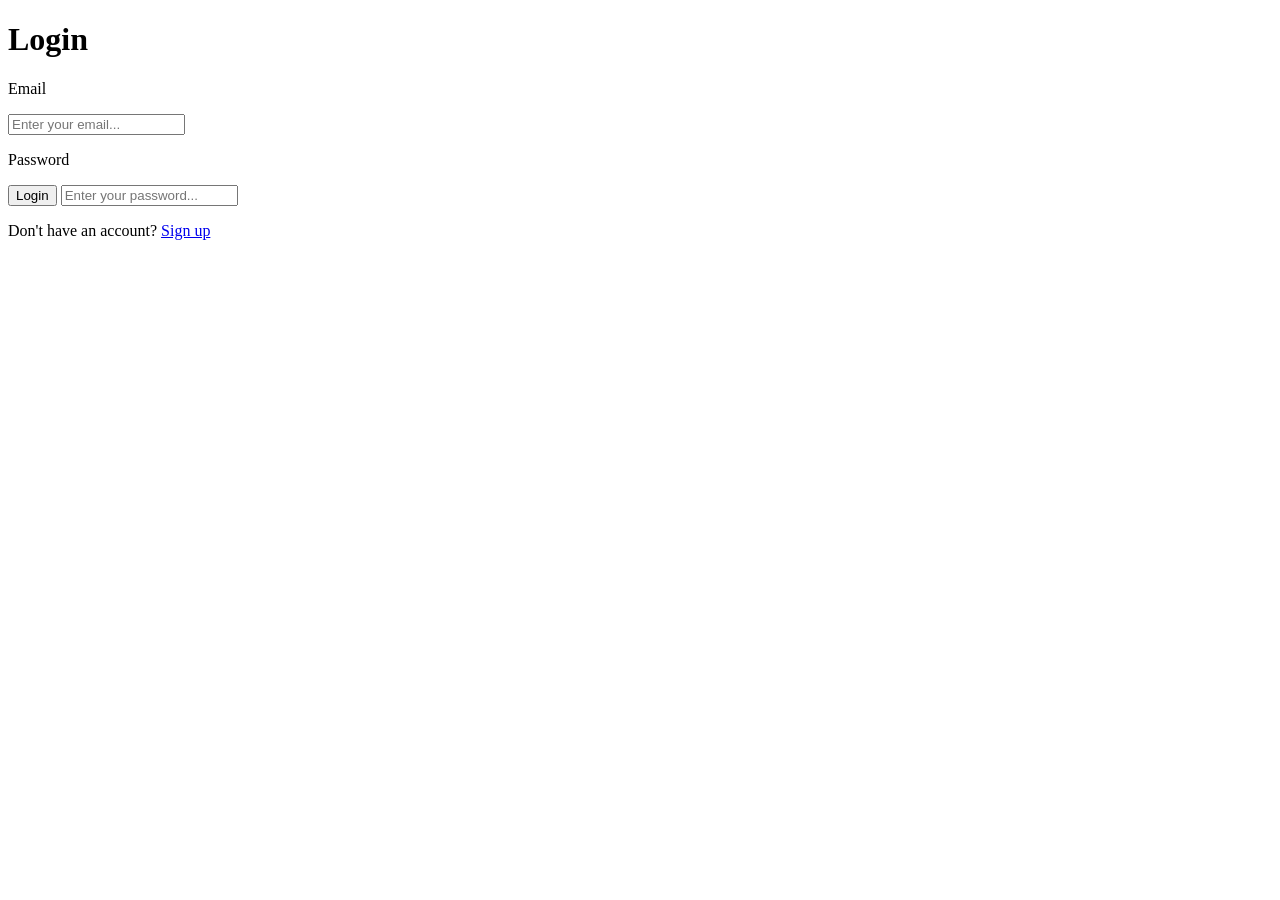
==== login/log.html @ 5ea314b5 "log and reg, html css js" ====
<!DOCTYPE html>
<html lang="en">
<head>
    <meta charset="UTF-8">
    <meta name="viewport" content="width=device-width, initial-scale=1.0">
    <title>Login</title>
    <link rel="stylesheet" href="style-log.css">
</head>
<body>
    <div class="wrapper">
        <h1 class="log">Login</h1>
            <p class="ema">Email</p>
                <input type="text" class="email" placeholder="Enter your email...">
                    <p class="pas">Password</p>
                <button class="log" id="login-btn">Login</button>
            <input type="password" class="password" placeholder="Enter your password...">
        <p class="idn">Don't have an account? <a href="/register/reg.html">Sign up</a></p>
        <script src="script-log.js"></script>
    </div>
</body>
</html>
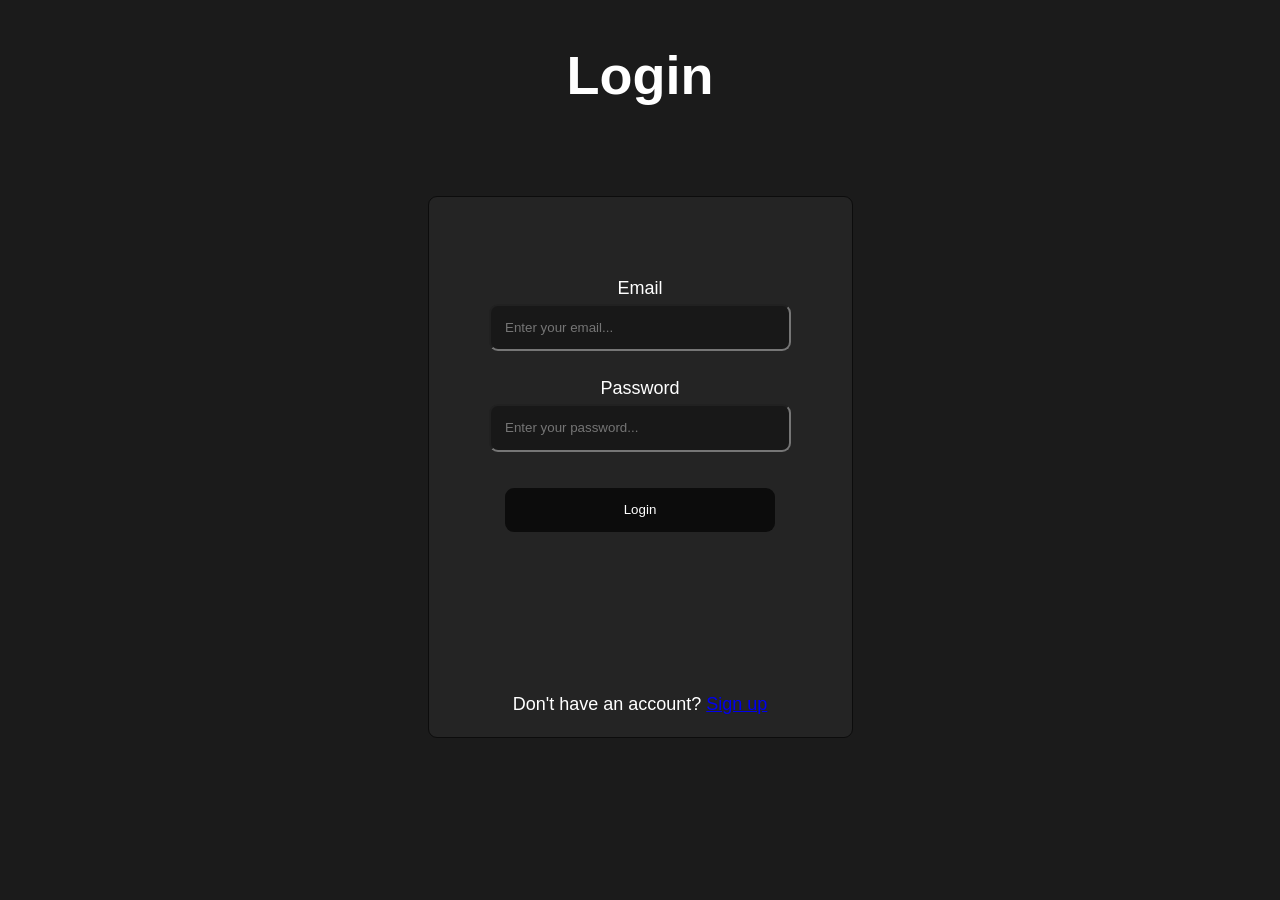
==== commit 6f955b46: "log, reg, finish" ====
--- a/login/log.html
+++ b/login/log.html
@@ -9,12 +9,14 @@
 <body>
     <div class="wrapper">
         <h1 class="log">Login</h1>
+    <div class="cont">
             <p class="ema">Email</p>
                 <input type="text" class="email" placeholder="Enter your email...">
                     <p class="pas">Password</p>
-                <button class="log" id="login-btn">Login</button>
-            <input type="password" class="password" placeholder="Enter your password...">
+                    <input type="password" class="password" placeholder="Enter your password...">
+                <button class="log-" id="login-btn">Login</button>
         <p class="idn">Don't have an account? <a href="/register/reg.html">Sign up</a></p>
+    </div>
         <script src="script-log.js"></script>
     </div>
 </body>
--- a/login/style-log.css
+++ b/login/style-log.css
@@ -0,0 +1,76 @@
+body
+{
+    background-color: #1b1b1b;
+    font-family: Arial, sans-serif;
+    color: #ffffff;
+    text-align: center;
+    align-items: center;
+    display: flex;
+    justify-content: center;
+    
+}
+.cont
+{
+    margin-top: 10vh;
+    margin: 5vh;
+    border: 1px solid #0c0c0c;
+    background-color: #242424;
+    width: 47vh;
+    height: 60vh;
+    border-radius: 1vh;
+}
+.log
+{
+    margin-bottom: 10vh;
+    font-size: 6vh;
+    color: #ffffff;
+}
+.ema
+{
+    font-size: 2vh;
+    margin-top: 9vh;
+    margin-bottom: 0.5vh;
+}
+.email
+{
+    color: #ffffff;
+    background-color: #181818;
+    border-radius: 1vh;
+    padding: 1.6vh;
+    width: 30vh;
+}
+.pas
+{
+    font-size: 2vh;
+    margin-top: 3vh;
+    margin-bottom: 0.5vh;
+}
+.password
+{
+    color: #ffffff;
+    background-color: #181818;
+    border-radius: 1vh;
+    padding: 1.6vh;
+    width: 30vh;
+}
+.log-
+{
+    margin-bottom: 16vh;
+    margin-top: 4vh;
+    padding: 1.6vh;
+    width: 30vh;
+    background-color: #0c0c0c;
+    color: #ffffff;
+    border-radius: 1vh;
+    border: none;
+    cursor: pointer;
+}
+.log-:hover
+{
+    background-color: #ffffff;
+    color: #0c0c0c;
+}
+.idn
+{
+    font-size: 2vh;
+}
